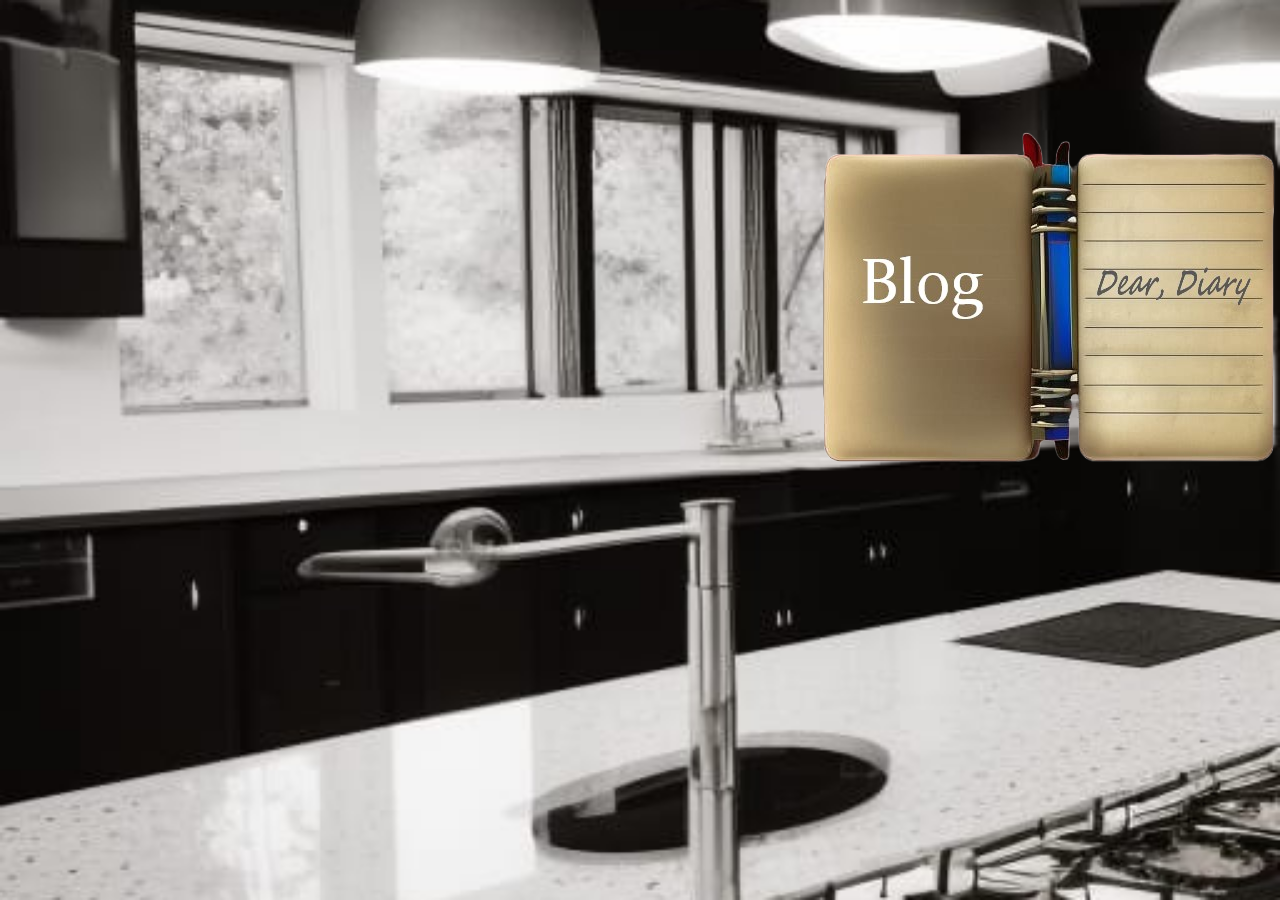
==== tmm/index.htm @ c0c47024 "Add files via upload" ====
<!DOCTYPE html>
<html lang="en-US">
<meta charset="UTF-8"/>
<head>
<meta name="viewport" content="width=device-width, initial-scale=1.0"/>
<link rel="icon" type="image/x-icon" href="92569048_padded_logo.jpg"/>
<link rel="stylesheet" href="tmm.css"/>
<script></script>
<title>
    The Midcentury Millennial Home
</title>
<div class="bloglink"><a target="_blank" href="tmmblog.htm"><img alt="open notebook with dear diary written on one
    side and blog on the other" src="bloglink.png"/></a></div>
</head>
<body>
</body>
</html>
---- tmm/tmm.css ----
body{
  height: 100%;
  margin: 0;
  font-family: Lucida Bright, serif;
  background: url(hpkitchen.jpg) no-repeat center center fixed;
  background-size: 100%;
  background-repeat: no-repeat;
  color: black;
  display: grid;
  justify-content: center;
}
.bloglink{
height: 0.5in;
width: 0.5in;
}
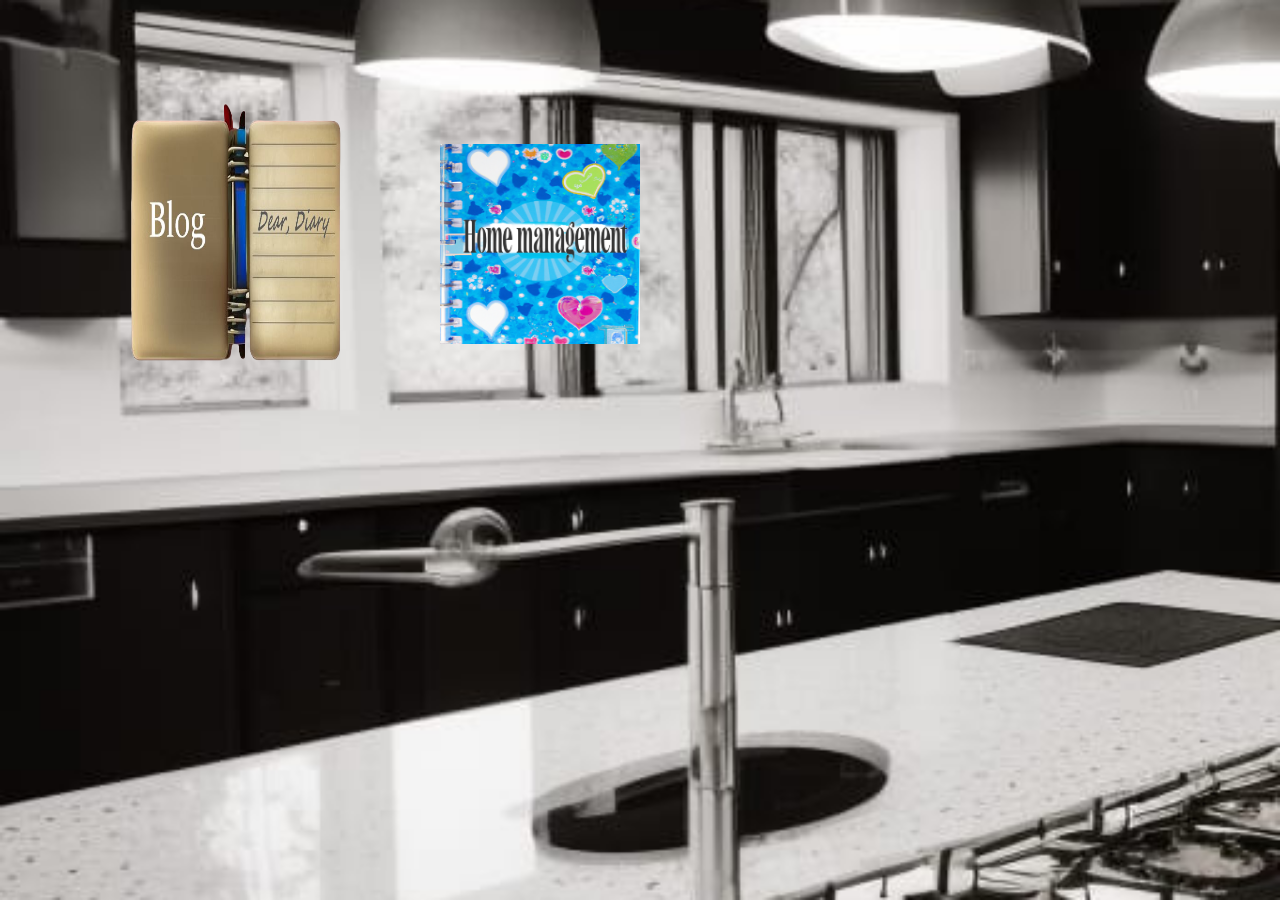
==== commit 32ab9226: "Add files via upload" ====
--- a/tmm/index.htm
+++ b/tmm/index.htm
@@ -9,8 +9,15 @@
 <title>
     The Midcentury Millennial Home
 </title>
-<div class="bloglink"><a target="_blank" href="tmmblog.htm"><img alt="open notebook with dear diary written on one
-    side and blog on the other" src="bloglink.png"/></a></div>
+<div class="parent">
+<div>
+    <a target="_blank" href="blog.htm"><img class="bloglink" alt="open notebook with dear diary written on one
+    side and blog on the other" src="bloglink.png"/></a>
+</div>
+<div class=>
+    <a target="_blank" href="homeman.htm"><img class="hmlink" alt="Home management" src="hmlink.png"/></a>
+</div>
+</div>
 </head>
 <body>
 </body>
--- a/tmm/tmm.css
+++ b/tmm/tmm.css
@@ -10,6 +10,16 @@
   justify-content: center;
 }
 .bloglink{
-height: 0.5in;
-width: 0.5in;
+height: 400px;
+width: 400px;
+}
+.hmlink{
+height: 200px;
+width: 200px;
+margin-top: 1.5in;
+}
+.parent{
+  display: grid;
+  grid-template-columns: 1fr 1fr 1fr;
+  column-gap: 5px;
 }